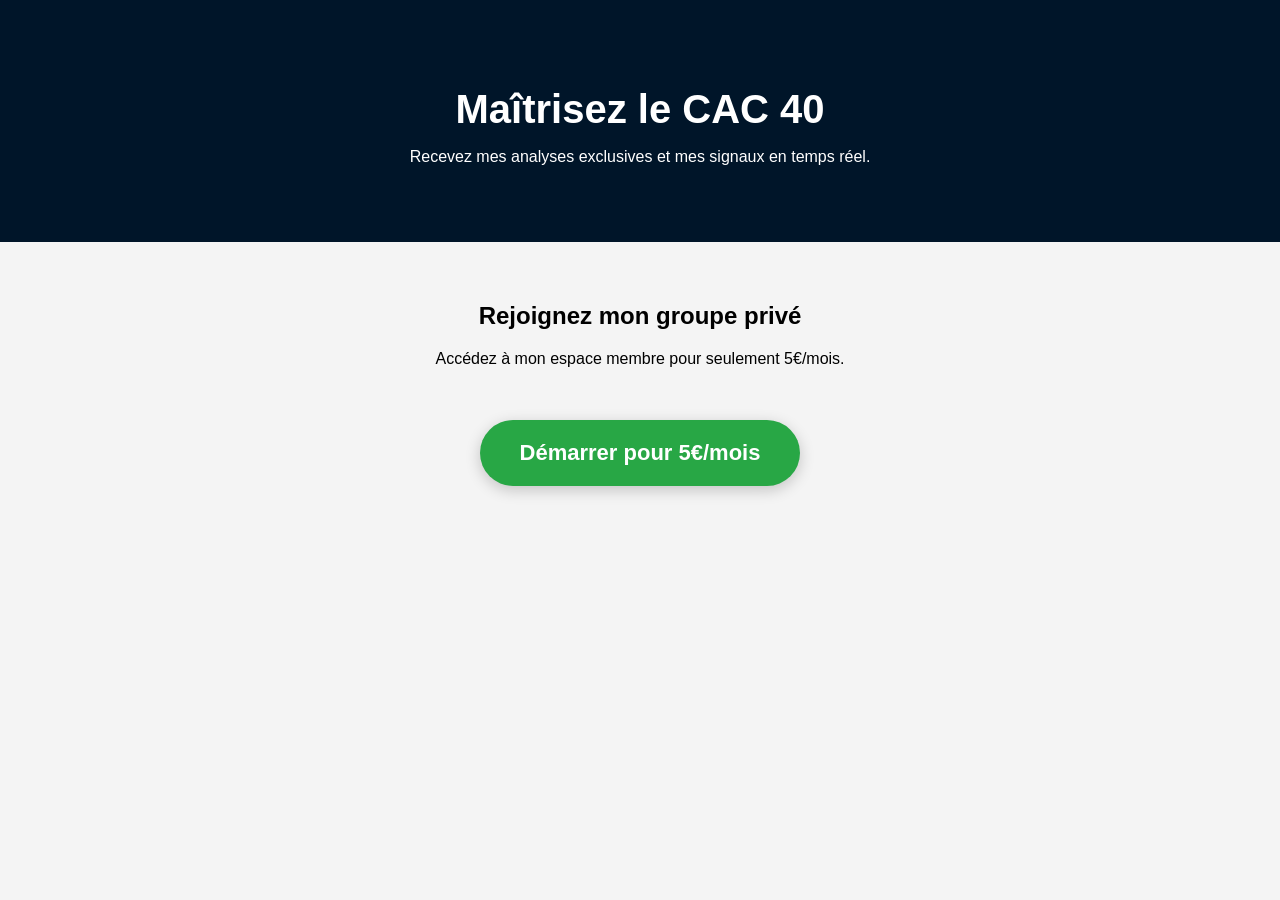
==== index.html @ d938acb1 "Update index.html" ====
<!DOCTYPE html>
<html lang="fr">
<head>
    <meta charset="UTF-8">
    <meta name="viewport" content="width=device-width, initial-scale=1.0">
    <title>Coaching CAC40 - Pro</title>
    <style>
        body { font-family: Arial, sans-serif; margin: 0; padding: 0; background-color: #f4f4f4; text-align: center; }
        header { background-color: #001529; color: white; padding: 60px 20px; }
        .container { padding: 40px 20px; }
        .btn-pay { background-color: #28a745; color: white; padding: 20px 40px; text-decoration: none; font-size: 22px; border-radius: 50px; font-weight: bold; display: inline-block; box-shadow: 0 4px 15px rgba(0,0,0,0.2); }
        h1 { font-size: 2.5rem; margin-bottom: 10px; }
    </style>
</head>
<body>
    <header>
        <h1>Maîtrisez le CAC 40</h1>
        <p>Recevez mes analyses exclusives et mes signaux en temps réel.</p>
    </header>
    <div class="container">
        <h2>Rejoignez mon groupe privé</h2>
        <p>Accédez à mon espace membre pour seulement 5€/mois.</p>
        <br><br>
        <a href="https://buy.stripe.com/00w00idt8bNcb02eU4" class="btn-pay">Démarrer pour 5€/mois</a>
    </div>
</body>
</html>
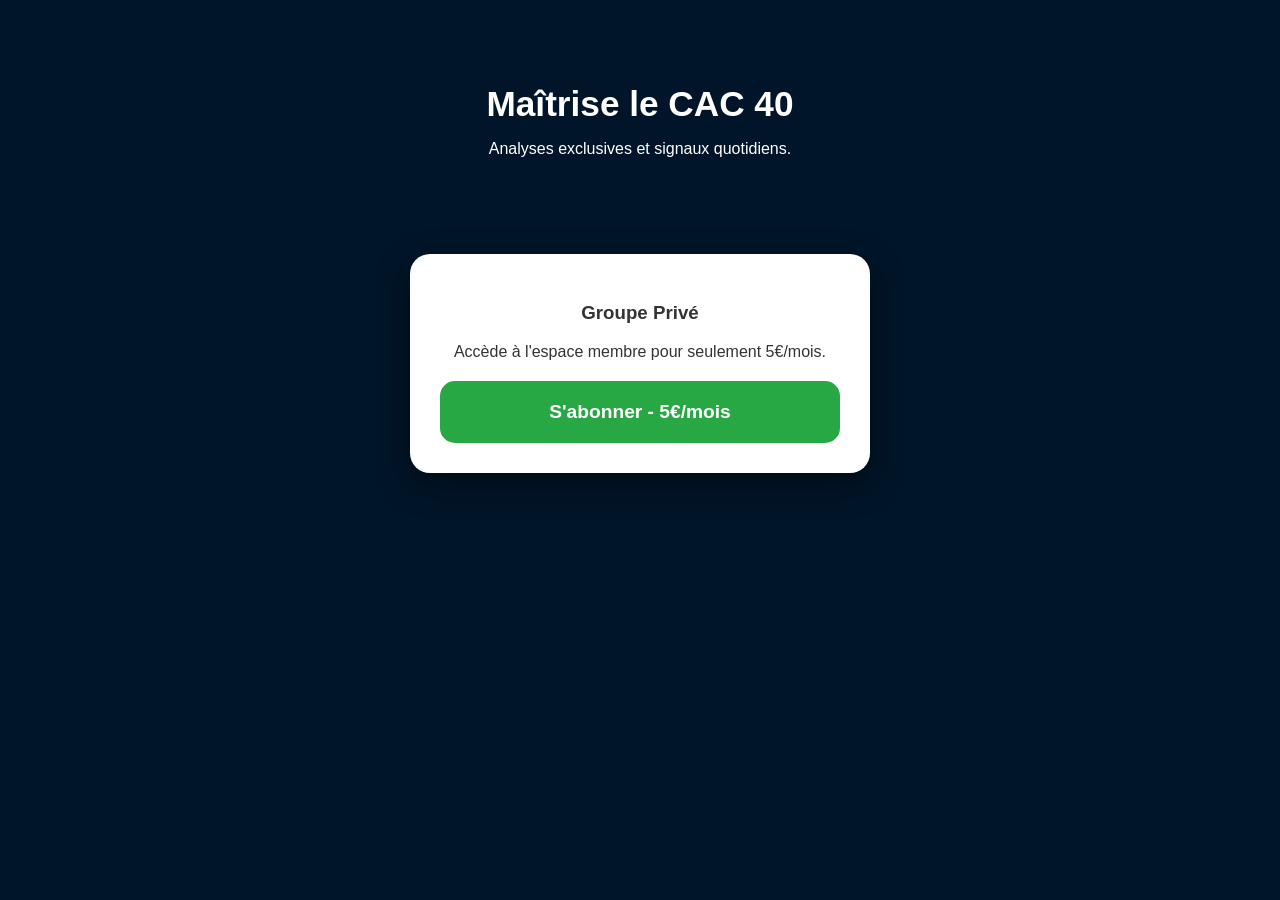
==== commit 29513051: "Update index.html" ====
--- a/index.html
+++ b/index.html
@@ -3,25 +3,24 @@
 <head>
     <meta charset="UTF-8">
     <meta name="viewport" content="width=device-width, initial-scale=1.0">
-    <title>Coaching CAC40 - Pro</title>
+    <title>Coaching CAC40</title>
     <style>
-        body { font-family: Arial, sans-serif; margin: 0; padding: 0; background-color: #f4f4f4; text-align: center; }
-        header { background-color: #001529; color: white; padding: 60px 20px; }
-        .container { padding: 40px 20px; }
-        .btn-pay { background-color: #28a745; color: white; padding: 20px 40px; text-decoration: none; font-size: 22px; border-radius: 50px; font-weight: bold; display: inline-block; box-shadow: 0 4px 15px rgba(0,0,0,0.2); }
-        h1 { font-size: 2.5rem; margin-bottom: 10px; }
+        body { font-family: 'Segoe UI', sans-serif; margin: 0; background: #001529; color: white; text-align: center; }
+        .hero { padding: 60px 20px; }
+        .card { background: white; color: #333; margin: 20px auto; width: 90%; max-width: 400px; padding: 30px; border-radius: 20px; box-shadow: 0 10px 30px rgba(0,0,0,0.5); }
+        .btn-pay { display: block; background: #28a745; color: white; padding: 20px; text-decoration: none; border-radius: 15px; font-weight: bold; font-size: 1.2rem; margin-top: 20px; }
+        h1 { font-size: 2.2rem; margin-bottom: 10px; }
     </style>
 </head>
 <body>
-    <header>
-        <h1>Maîtrisez le CAC 40</h1>
-        <p>Recevez mes analyses exclusives et mes signaux en temps réel.</p>
-    </header>
-    <div class="container">
-        <h2>Rejoignez mon groupe privé</h2>
-        <p>Accédez à mon espace membre pour seulement 5€/mois.</p>
-        <br><br>
-        <a href="https://buy.stripe.com/00w00idt8bNcb02eU4" class="btn-pay">Démarrer pour 5€/mois</a>
+    <div class="hero">
+        <h1>Maîtrise le CAC 40</h1>
+        <p>Analyses exclusives et signaux quotidiens.</p>
+    </div>
+    <div class="card">
+        <h3>Groupe Privé</h3>
+        <p>Accède à l'espace membre pour seulement 5€/mois.</p>
+        <a href="https://buy.stripe.com/00w00idt8bNcb02eU4" class="btn-pay">S'abonner - 5€/mois</a>
     </div>
 </body>
 </html>
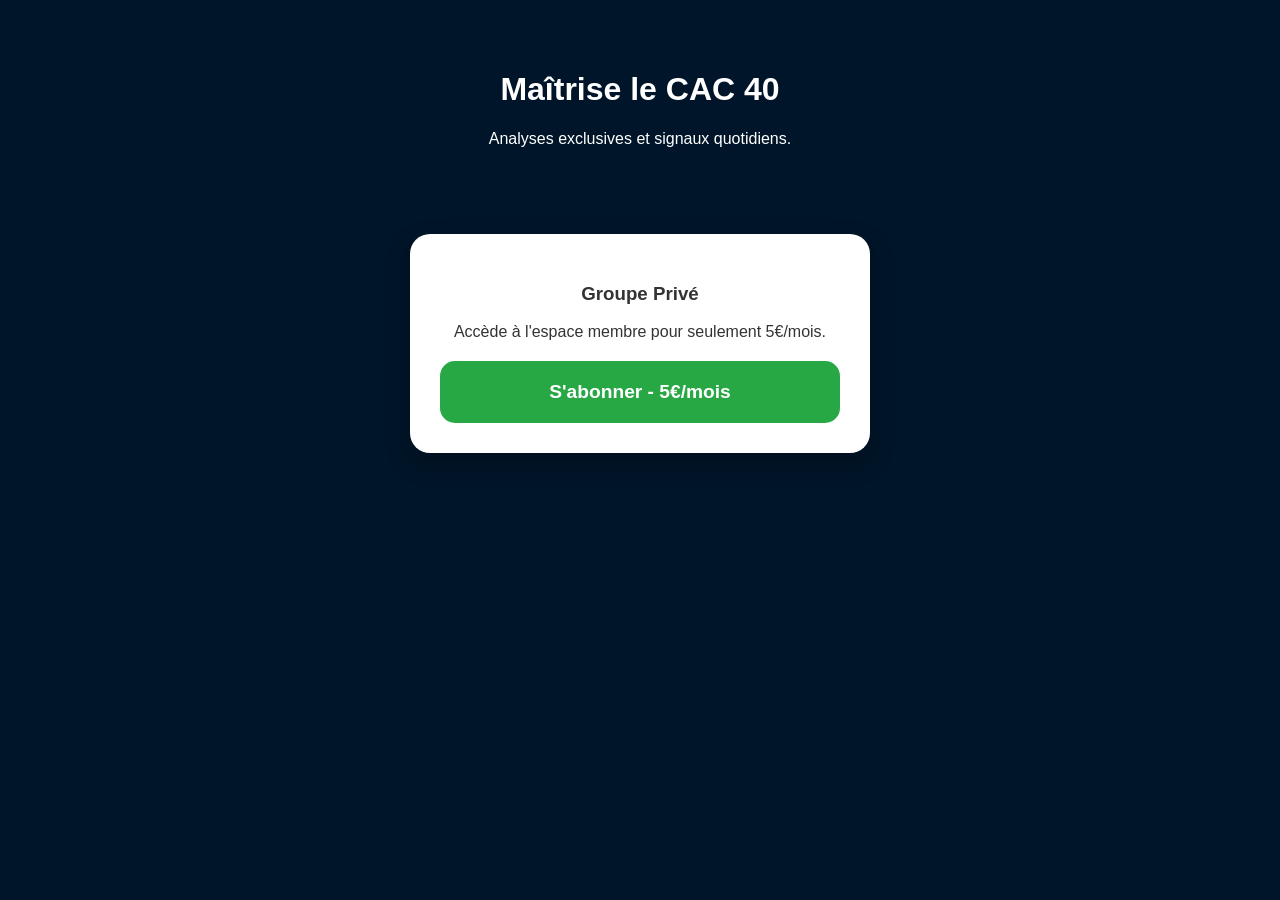
==== commit 762cff01: "Update index.html" ====
--- a/index.html
+++ b/index.html
@@ -3,13 +3,12 @@
 <head>
     <meta charset="UTF-8">
     <meta name="viewport" content="width=device-width, initial-scale=1.0">
-    <title>Coaching CAC40</title>
+    <title>Coaching CAC 40</title>
     <style>
-        body { font-family: 'Segoe UI', sans-serif; margin: 0; background: #001529; color: white; text-align: center; }
-        .hero { padding: 60px 20px; }
-        .card { background: white; color: #333; margin: 20px auto; width: 90%; max-width: 400px; padding: 30px; border-radius: 20px; box-shadow: 0 10px 30px rgba(0,0,0,0.5); }
+        body { font-family: sans-serif; margin: 0; background: #001529; color: white; text-align: center; }
+        .hero { padding: 50px 20px; }
+        .card { background: white; color: #333; margin: 20px auto; width: 85%; max-width: 400px; padding: 30px; border-radius: 20px; box-shadow: 0 10px 25px rgba(0,0,0,0.3); }
         .btn-pay { display: block; background: #28a745; color: white; padding: 20px; text-decoration: none; border-radius: 15px; font-weight: bold; font-size: 1.2rem; margin-top: 20px; }
-        h1 { font-size: 2.2rem; margin-bottom: 10px; }
     </style>
 </head>
 <body>
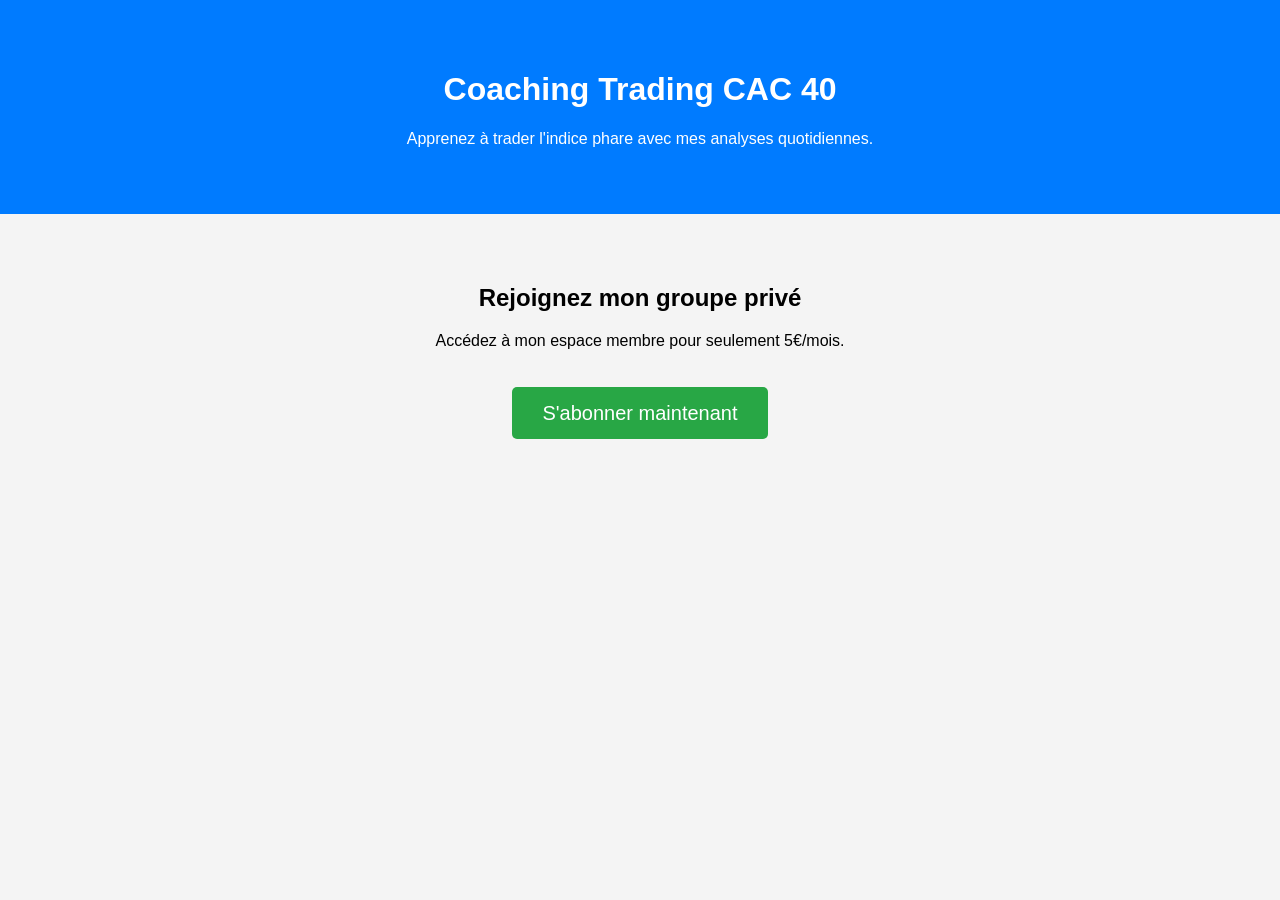
==== commit 5b28808e: "Update index.html" ====
--- a/index.html
+++ b/index.html
@@ -3,23 +3,24 @@
 <head>
     <meta charset="UTF-8">
     <meta name="viewport" content="width=device-width, initial-scale=1.0">
-    <title>Coaching CAC 40</title>
+    <title>Coaching CAC40 - Abdellatif</title>
     <style>
-        body { font-family: sans-serif; margin: 0; background: #001529; color: white; text-align: center; }
-        .hero { padding: 50px 20px; }
-        .card { background: white; color: #333; margin: 20px auto; width: 85%; max-width: 400px; padding: 30px; border-radius: 20px; box-shadow: 0 10px 25px rgba(0,0,0,0.3); }
-        .btn-pay { display: block; background: #28a745; color: white; padding: 20px; text-decoration: none; border-radius: 15px; font-weight: bold; font-size: 1.2rem; margin-top: 20px; }
+        body { font-family: Arial, sans-serif; margin: 0; padding: 0; background-color: #f4f4f4; text-align: center; }
+        header { background-color: #007bff; color: white; padding: 50px 20px; }
+        .container { padding: 50px 20px; }
+        .btn-pay { background-color: #28a745; color: white; padding: 15px 30px; text-decoration: none; font-size: 20px; border-radius: 5px; }
     </style>
 </head>
 <body>
-    <div class="hero">
-        <h1>Maîtrise le CAC 40</h1>
-        <p>Analyses exclusives et signaux quotidiens.</p>
-    </div>
-    <div class="card">
-        <h3>Groupe Privé</h3>
-        <p>Accède à l'espace membre pour seulement 5€/mois.</p>
-        <a href="https://buy.stripe.com/00w00idt8bNcb02eU4" class="btn-pay">S'abonner - 5€/mois</a>
+    <header>
+        <h1>Coaching Trading CAC 40</h1>
+        <p>Apprenez à trader l'indice phare avec mes analyses quotidiennes.</p>
+    </header>
+    <div class="container">
+        <h2>Rejoignez mon groupe privé</h2>
+        <p>Accédez à mon espace membre pour seulement 5€/mois.</p>
+        <br><br>
+        <a href="https://buy.stripe.com/00w00idt8bNcb02eU4" class="btn-pay">S'abonner maintenant</a>
     </div>
 </body>
 </html>
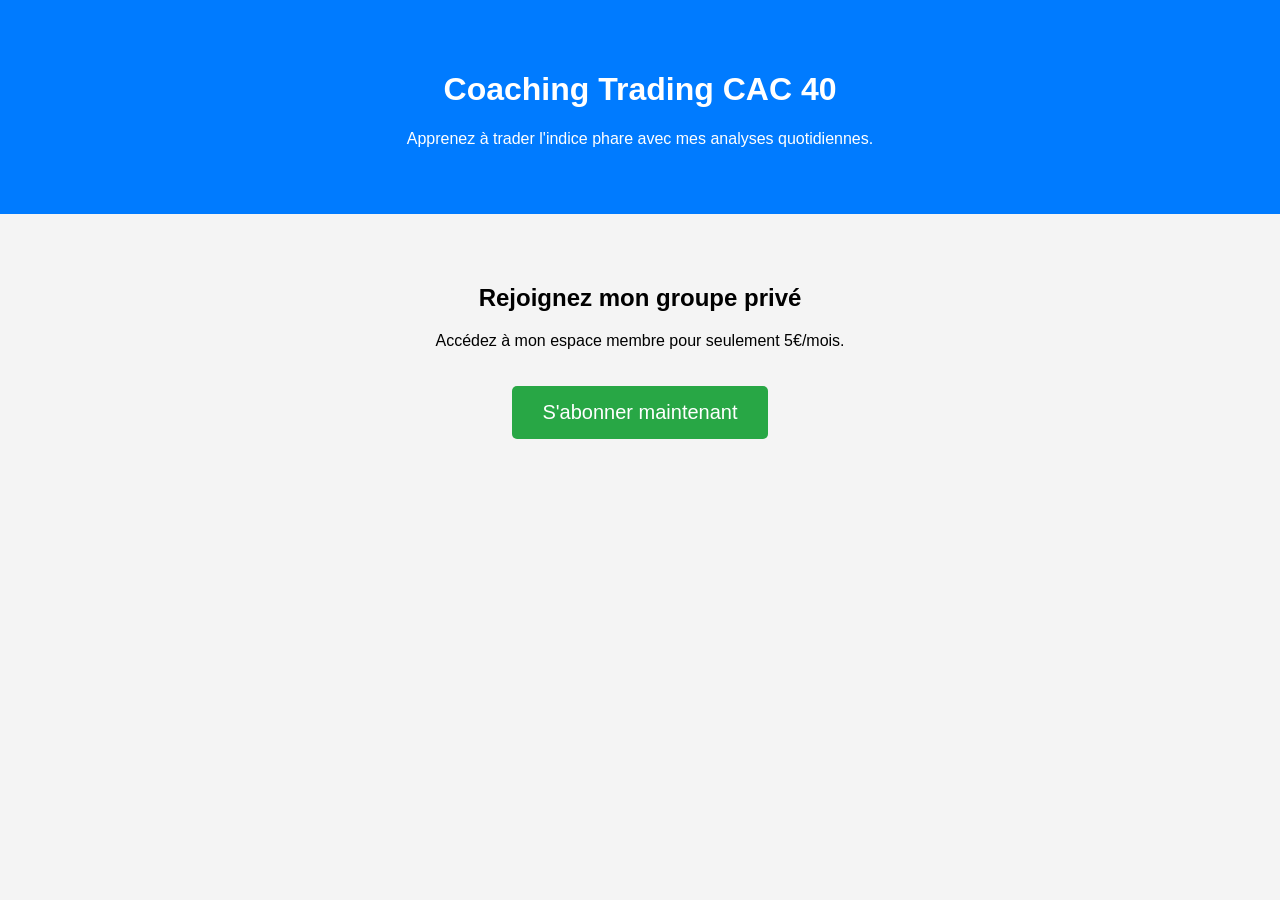
==== commit 0b98f187: "Update index.html" ====
--- a/index.html
+++ b/index.html
@@ -8,7 +8,7 @@
         body { font-family: Arial, sans-serif; margin: 0; padding: 0; background-color: #f4f4f4; text-align: center; }
         header { background-color: #007bff; color: white; padding: 50px 20px; }
         .container { padding: 50px 20px; }
-        .btn-pay { background-color: #28a745; color: white; padding: 15px 30px; text-decoration: none; font-size: 20px; border-radius: 5px; }
+        .btn-pay { background-color: #28a745; color: white; padding: 15px 30px; text-decoration: none; font-size: 20px; border-radius: 5px; display: inline-block; margin-top: 20px; }
     </style>
 </head>
 <body>
@@ -19,7 +19,6 @@
     <div class="container">
         <h2>Rejoignez mon groupe privé</h2>
         <p>Accédez à mon espace membre pour seulement 5€/mois.</p>
-        <br><br>
         <a href="https://buy.stripe.com/00w00idt8bNcb02eU4" class="btn-pay">S'abonner maintenant</a>
     </div>
 </body>
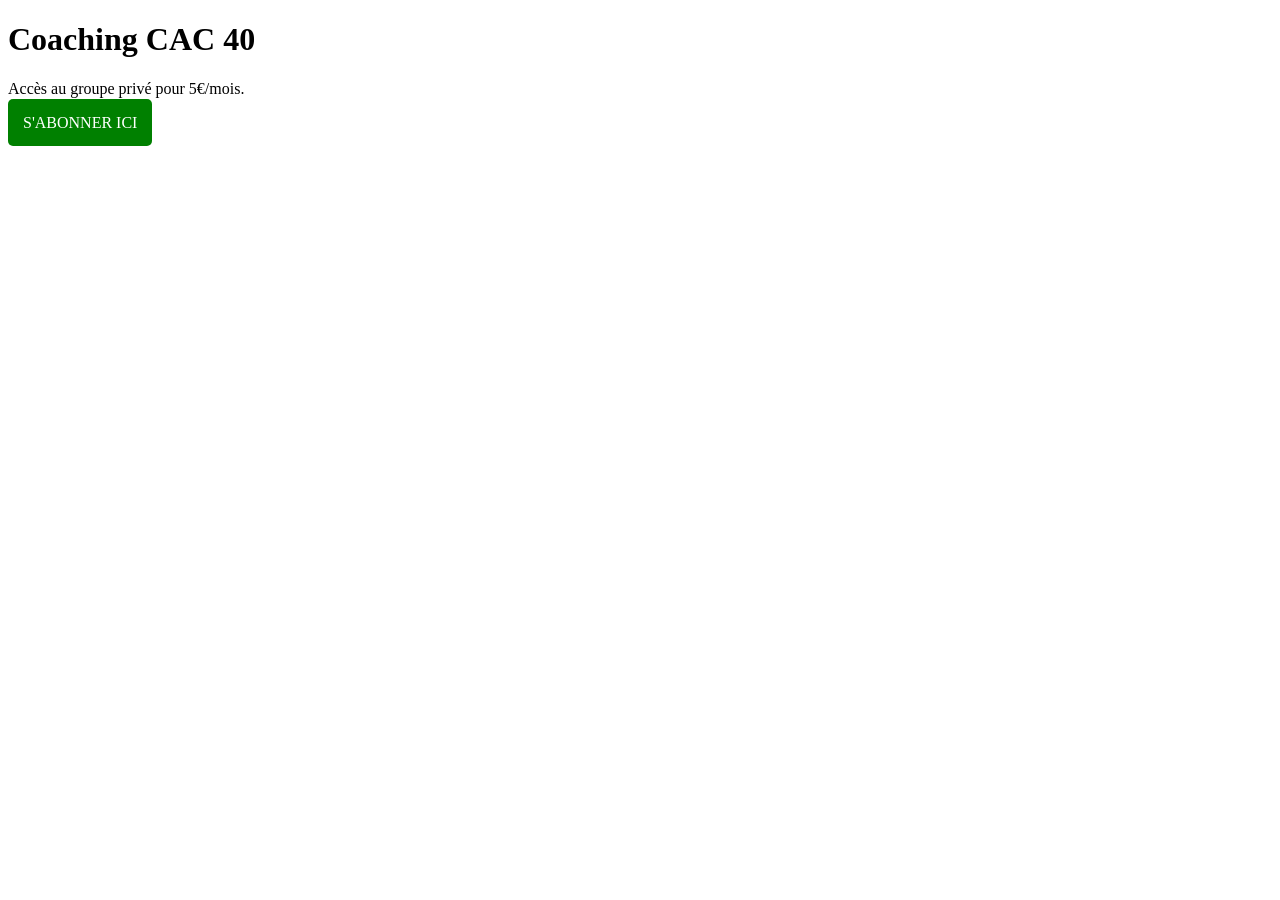
==== commit 66097d95: "Update index.html" ====
--- a/index.html
+++ b/index.html
@@ -1,25 +1,8 @@
 <!DOCTYPE html>
-<html lang="fr">
-<head>
-    <meta charset="UTF-8">
-    <meta name="viewport" content="width=device-width, initial-scale=1.0">
-    <title>Coaching CAC40 - Abdellatif</title>
-    <style>
-        body { font-family: Arial, sans-serif; margin: 0; padding: 0; background-color: #f4f4f4; text-align: center; }
-        header { background-color: #007bff; color: white; padding: 50px 20px; }
-        .container { padding: 50px 20px; }
-        .btn-pay { background-color: #28a745; color: white; padding: 15px 30px; text-decoration: none; font-size: 20px; border-radius: 5px; display: inline-block; margin-top: 20px; }
-    </style>
-</head>
+<html>
 <body>
-    <header>
-        <h1>Coaching Trading CAC 40</h1>
-        <p>Apprenez à trader l'indice phare avec mes analyses quotidiennes.</p>
-    </header>
-    <div class="container">
-        <h2>Rejoignez mon groupe privé</h2>
-        <p>Accédez à mon espace membre pour seulement 5€/mois.</p>
-        <a href="https://buy.stripe.com/00w00idt8bNcb02eU4" class="btn-pay">S'abonner maintenant</a>
-    </div>
+    <h1>Coaching CAC 40</h1>
+    <p>Accès au groupe privé pour 5€/mois.</p>
+    <a href="https://buy.stripe.com/00w00idt8bNcb02eU4" style="background:green; color:white; padding:15px; text-decoration:none; border-radius:5px;">S'ABONNER ICI</a>
 </body>
 </html>
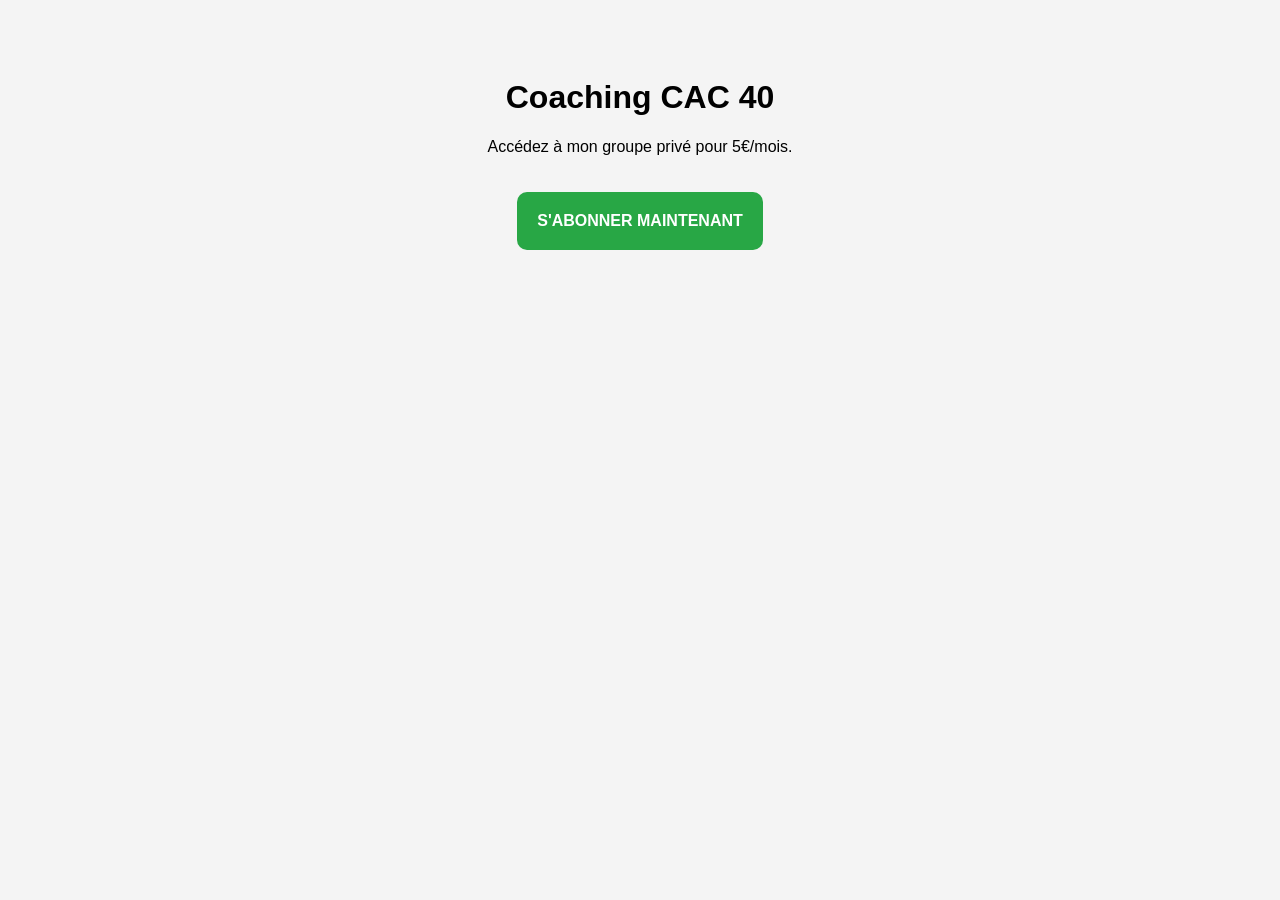
==== commit c5fbbc69: "Update index.html" ====
--- a/index.html
+++ b/index.html
@@ -1,8 +1,17 @@
 <!DOCTYPE html>
-<html>
+<html lang="fr">
+<head>
+    <meta charset="UTF-8">
+    <meta name="viewport" content="width=device-width, initial-scale=1.0">
+    <title>Coaching Trading</title>
+    <style>
+        body { font-family: sans-serif; text-align: center; padding: 50px; background: #f4f4f4; }
+        .btn { background: #28a745; color: white; padding: 20px; text-decoration: none; border-radius: 10px; font-weight: bold; display: inline-block; margin-top: 20px; }
+    </style>
+</head>
 <body>
     <h1>Coaching CAC 40</h1>
-    <p>Accès au groupe privé pour 5€/mois.</p>
-    <a href="https://buy.stripe.com/00w00idt8bNcb02eU4" style="background:green; color:white; padding:15px; text-decoration:none; border-radius:5px;">S'ABONNER ICI</a>
+    <p>Accédez à mon groupe privé pour 5€/mois.</p>
+    <a href="https://buy.stripe.com/00w00idt8bNcb02eU4" class="btn">S'ABONNER MAINTENANT</a>
 </body>
 </html>
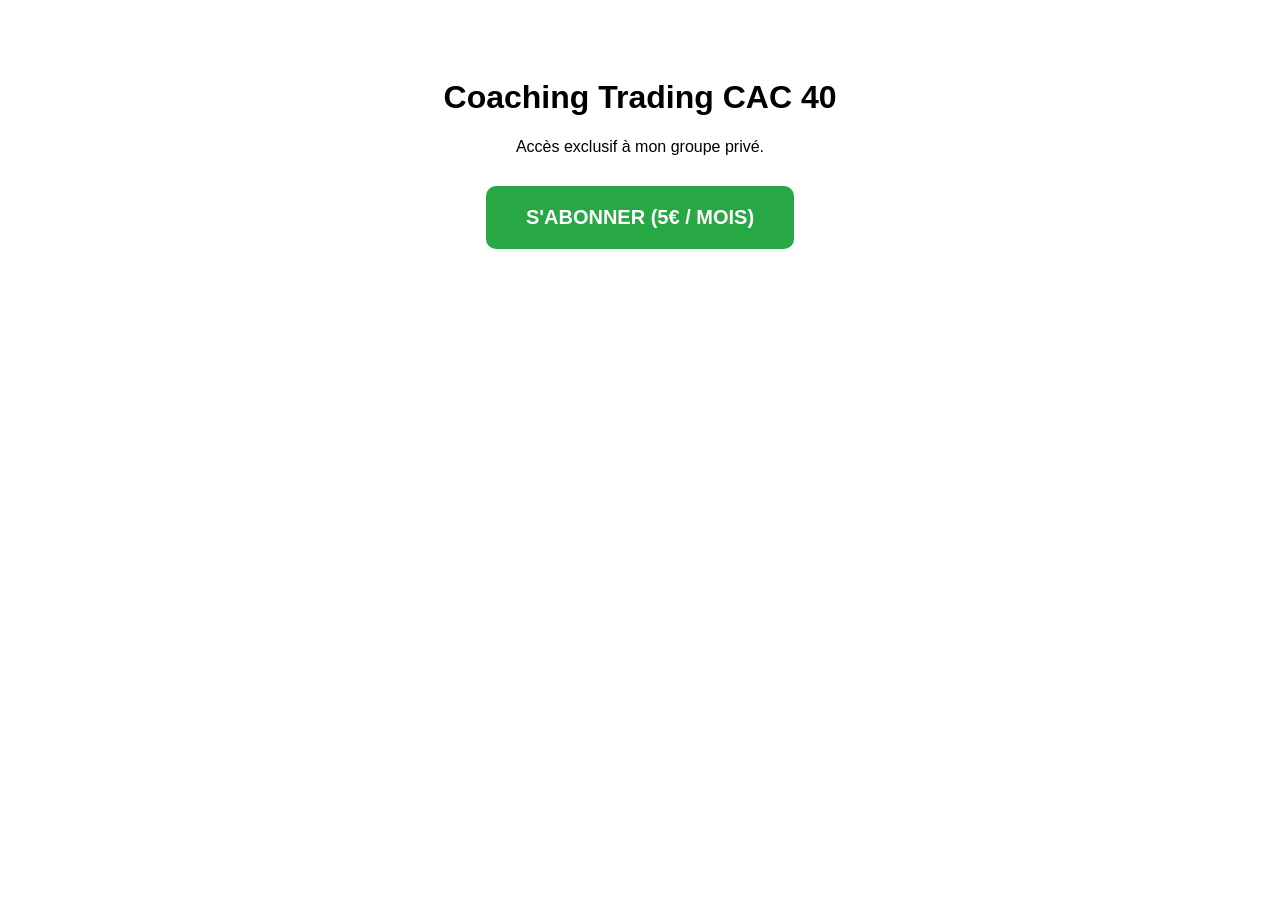
==== commit 8b138000: "Update index.html" ====
--- a/index.html
+++ b/index.html
@@ -3,15 +3,19 @@
 <head>
     <meta charset="UTF-8">
     <meta name="viewport" content="width=device-width, initial-scale=1.0">
-    <title>Coaching Trading</title>
-    <style>
-        body { font-family: sans-serif; text-align: center; padding: 50px; background: #f4f4f4; }
-        .btn { background: #28a745; color: white; padding: 20px; text-decoration: none; border-radius: 10px; font-weight: bold; display: inline-block; margin-top: 20px; }
-    </style>
+    <title>Coaching CAC 40</title>
 </head>
-<body>
-    <h1>Coaching CAC 40</h1>
-    <p>Accédez à mon groupe privé pour 5€/mois.</p>
-    <a href="https://buy.stripe.com/00w00idt8bNcb02eU4" class="btn">S'ABONNER MAINTENANT</a>
+<body style="text-align: center; padding: 50px; font-family: sans-serif;">
+
+    <h1>Coaching Trading CAC 40</h1>
+    <p>Accès exclusif à mon groupe privé.</p>
+
+    <div style="margin-top: 30px;">
+        <a href="https://buy.stripe.com/00w00idt8bNcb02eU4" 
+           style="background-color: #28a745; color: white; padding: 20px 40px; text-decoration: none; font-size: 20px; border-radius: 10px; font-weight: bold; display: inline-block;">
+           S'ABONNER (5€ / MOIS)
+        </a>
+    </div>
+
 </body>
 </html>
